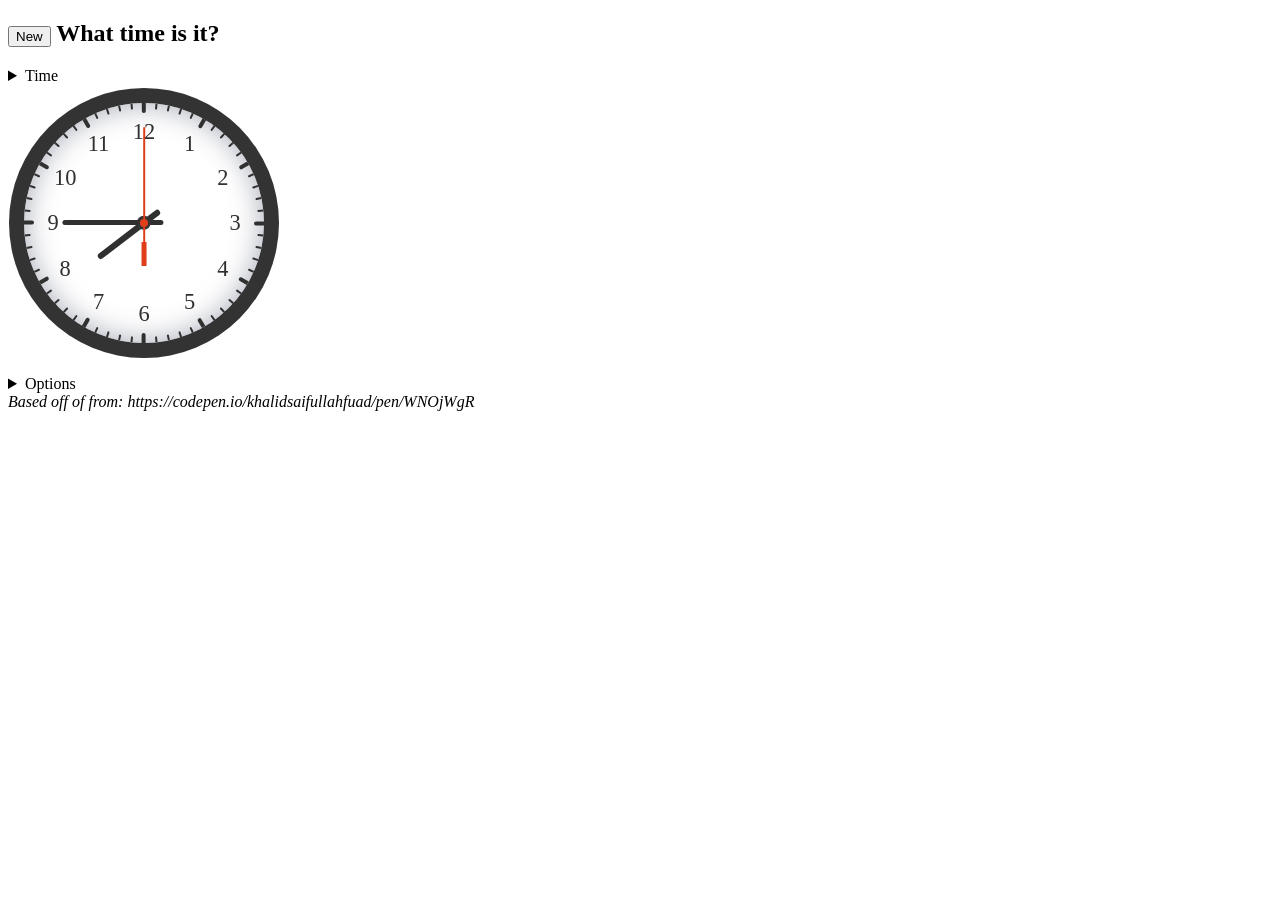
==== p/clock/index.html @ 7cee2171 "portfolio" ====
<!DOCTYPE html>
<html lang="en">
<!-- 
    Date created: 2023 Aug 24
    Created by Janet Bradley.
    Based off of: https://codepen.io/khalidsaifullahfuad/pen/WNOjWgR 
-->

<head>
    <meta charset="UTF-8">
    <meta http-equiv="X-UA-Compatible" content="IE=edge">
    <meta name="viewport" content="width=device-width, initial-scale=1.0">
    <title>Random Analaog Clock</title>
    <style>
        :root {
            --hand-width: 0.5rem;
            --sec-hand: 6rem;
            --min-hand: calc(var(--sec-hand) * 0.85);
            --hour-hand: calc(var(--sec-hand) * 0.6);
            --clr-red: hsl(11, 79%, 49%);
            --clr-dark: hsl(0, 0%, 19%);
        }

        #clock-container * {
            box-sizing: border-box;
        }

        #clock-container {
            display: flex;
            justify-content: center;
            height: 17rem;
            width: 17rem;
        }

        .clock-body {
            height: 15rem;
            width: 15rem;
            border-radius: 50%;
            position: relative;
            box-shadow: inset 0px 0px 30px #a6a9b4, 0 0 0 15px #333;
        }

        .disc {
            width: 0.5rem;
            height: 0.5rem;
            background: var(--clr-red);
            border-radius: 50%;
            position: absolute;
            top: 50%;
            left: 50%;
            z-index: 2;
            transform: translateX(-50%) translateY(-50%);
        }

        .disc-bottom {
            width: 0.9rem;
            height: 0.9rem;
            background: #333;
            z-index: 1;
        }

        .hand {
            background: var(--clr-dark);
            border-radius: 15px 15px 0 0;
            position: absolute;
            bottom: 50%;
            left: 50%;
            transform-origin: bottom;
            transition: all 0.05s;
            transition-timing-function: cubic-bezier(0.1, 2.7, 0.58, 1);
        }

        .second {
            background: var(--clr-red);
            width: 0.1rem;
            height: var(--sec-hand);
            transform: translateX(-50%) rotate(0deg);
            z-index: 2;
        }

        .second::before {
            content: "";
            height: 1.5rem;
            width: 0.1rem;
            background: var(--clr-red);
            position: absolute;
            top: 100%;
        }

        .second::after {
            content: "";
            height: 1.5rem;
            width: 0.3rem;
            background: var(--clr-red);
            position: absolute;
            top: 120%;
            transform: translateX(-35%);
        }

        .minute {
            height: var(--min-hand);
            width: 0.3rem;
            transform: translateX(-50%) rotate(0deg);
            background: var(--clr-dark);
        }

        .minute::after {
            content: "";
            height: 1.2rem;
            width: 0.3rem;
            background: var(--clr-dark);
            position: absolute;
            top: 100%;
            border-radius: 0px 0px 10px 10px;
        }

        .hour {
            height: var(--hour-hand);
            width: 0.4rem;
            background: var(--clr-dark);
            transform: translateX(-50%) rotate(0deg);
            z-index: -1;
        }

        .hour::after {
            content: "";
            height: 1.2rem;
            width: 0.4rem;
            background: var(--clr-dark);
            position: absolute;
            top: 100%;
            border-radius: 0px 0px 10px 10px;
        }

        .hour-number {
            position: absolute;
            left: 50%;
            height: 7.5rem;
            transform-origin: bottom;
            padding: 1rem;
            color: var(--clr-dark);
            user-select: none;
            font-size: 1.4rem;
        }

        .minute-bar {
            position: absolute;
            left: 50%;
            width: 1rem;
            height: 7.5rem;
            transform-origin: bottom;
            transform: rotate(20deg) translateX(-50%);
        }

        .hour-number::before,
        .minute-bar::before {
            content: "";
            position: absolute;
            left: 50%;
            right: 50%;
            top: 0px;
            border-radius: 0px 0px 15px 15px;
            transform: translateX(-50%);
            background: var(--clr-dark);
        }

        .hour-number::before {
            height: 10px;
            width: 4px;
        }

        .minute-bar::before {
            height: 6px;
            width: 2px;
        }
    </style>
</head>

<body>

    <h2 id="question"> <input type="button" id="new_time_btn" onclick="setClockToRandomTime()" value="New">
        What time is it?</h2>

    <details>
        <summary>Time</summary>
        <span id="date_str">loading...</span>
    </details>

    <br>
    <div id="clock-container">
        <div class="clock-body">
            <div class="hours"></div>
            <div class="disc disc-top"></div>
            <div class="disc disc-bottom"></div>
            <div class="hand second"></div>
            <div class="hand minute"></div>
            <div class="hand hour"></div>
        </div>
    </div>


    <details>
        <summary>Options</summary>
        Minute hand: <select id="minuteHandOption">
            <option value="1">1s</option>
            <option value="5">5s</option>
            <option value="10">10s</option>
            <option value="15" selected>15s</option>
            <option value="30">30s</option>
            <option value="0">0</option>
        </select>

    </details>


    <cite>Based off of from: https://codepen.io/khalidsaifullahfuad/pen/WNOjWgR</cite>

    <script>
        const time = document.querySelector(".hours");
        const secHand = document.querySelector(".second");
        const minHand = document.querySelector(".minute");
        const hourHand = document.querySelector(".hour");

        for (let i = 1; i <= 60; i++) {
            if (i % 5 == 0) {
                time.innerHTML += "<div class='hour-number'><div>" + (i / 5) + "</div></div>";
                let hours = document.getElementsByClassName("hour-number");
                hours[hours.length - 1].style.transform = `translateX(-50%) rotate(${i * 6}deg)`;
                hours[hours.length - 1].firstChild.style.transform = `rotate(${i * -6}deg)`;
            } else {
                time.innerHTML += "<div class='minute-bar'></div>";
                let bars = document.getElementsByClassName("minute-bar");
                bars[bars.length - 1].style.transform = `translateX(-50%) rotate(${i * 6}deg)`;
            }
        }

        function randomDate(minDiv) {
            const o = {
                min: (minDiv * ~~(Math.random() * (60 / minDiv))),
                hour: ~~(Math.random() * 12),
                date: new Date()
            };

            o.date.setMinutes(o.min);
            o.date.setHours(o.hour);
            o.date.setSeconds(0);
            return o;
        }

        function setClockTime(date) {
            const seconds = date.getSeconds();
            const minutes = date.getMinutes();
            const hours = date.getHours();

            let secDeg = seconds * (360 / 60) + minutes * 360;
            let minDeg = minutes * (360 / 60) + seconds / 12;
            let hourDeg = hours * (360 / 12) + (minutes / 12) * (360 / 60);
            secHand.style.transform = `translateX(-50%) rotate(${secDeg}deg)`;
            minHand.style.transform = `translateX(-50%) rotate(${minDeg}deg)`;
            hourHand.style.transform = `translateX(-50%) rotate(${hourDeg}deg)`;
        }

        function updateClockView(dateObj) {
            const date = dateObj.date;
            setClockTime(date);
            const t = dateObj.date.toLocaleTimeString().match(/^[^:]+:[^:]+/)[0];
            const answer = `${dateObj.date.toLocaleString()} or ${t}`;
            document.getElementById("date_str").innerText = answer;
            document.getElementById("question").title = t; 
        }

        function setClockToRandomTime() {
            const minOptions = +document.getElementById("minuteHandOption").value;
            const dateObj = randomDate(minOptions);
            updateClockView(dateObj)
        }

        setClockToRandomTime();
    </script>
</body>

</html>
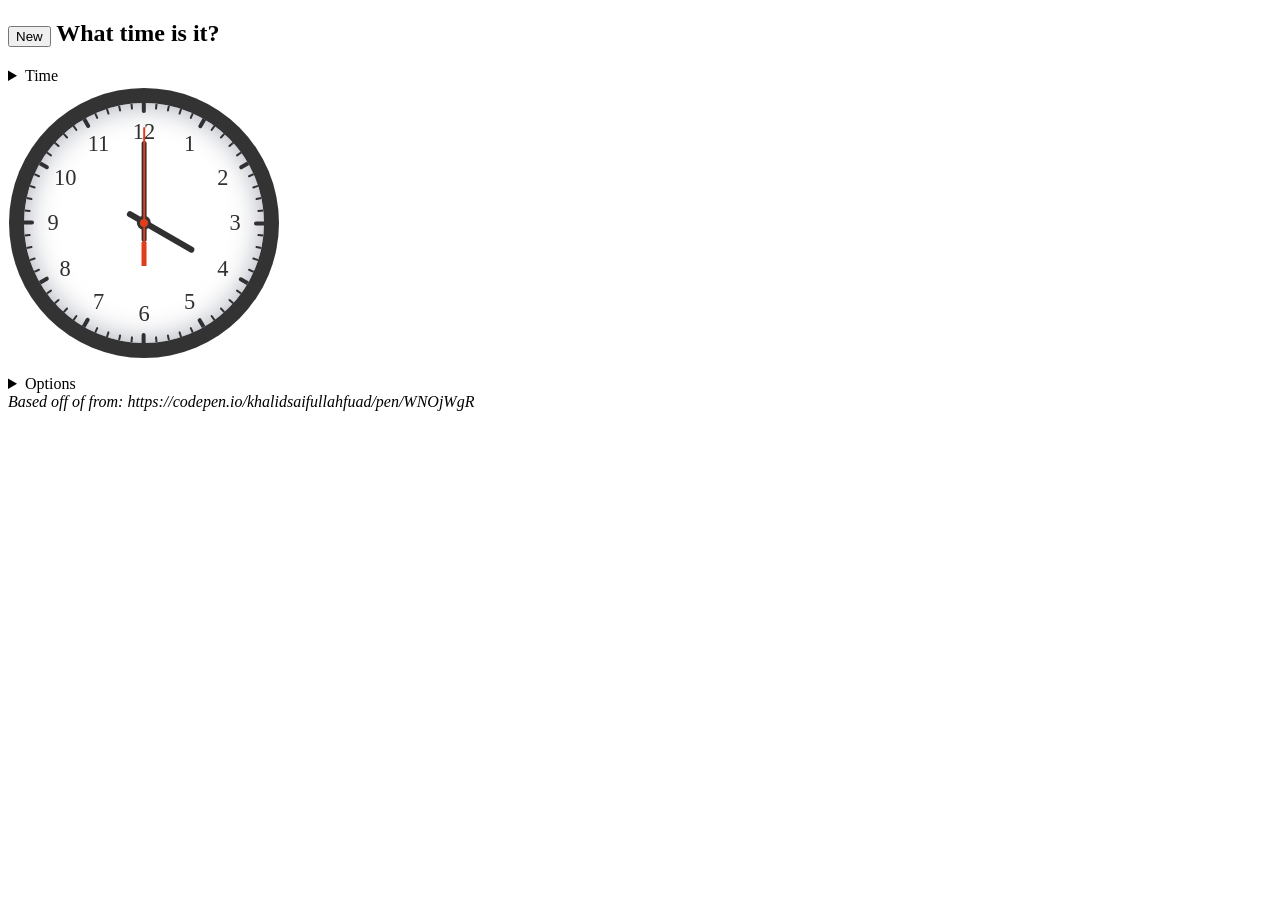
==== commit cbaf5108: "profile" ====
--- a/p/clock/index.html
+++ b/p/clock/index.html
@@ -2,7 +2,7 @@
 <html lang="en">
 <!-- 
     Date created: 2023 Aug 24
-    Created by Janet Bradley.
+    Created by Janet Wang.
     Based off of: https://codepen.io/khalidsaifullahfuad/pen/WNOjWgR 
 -->
 
